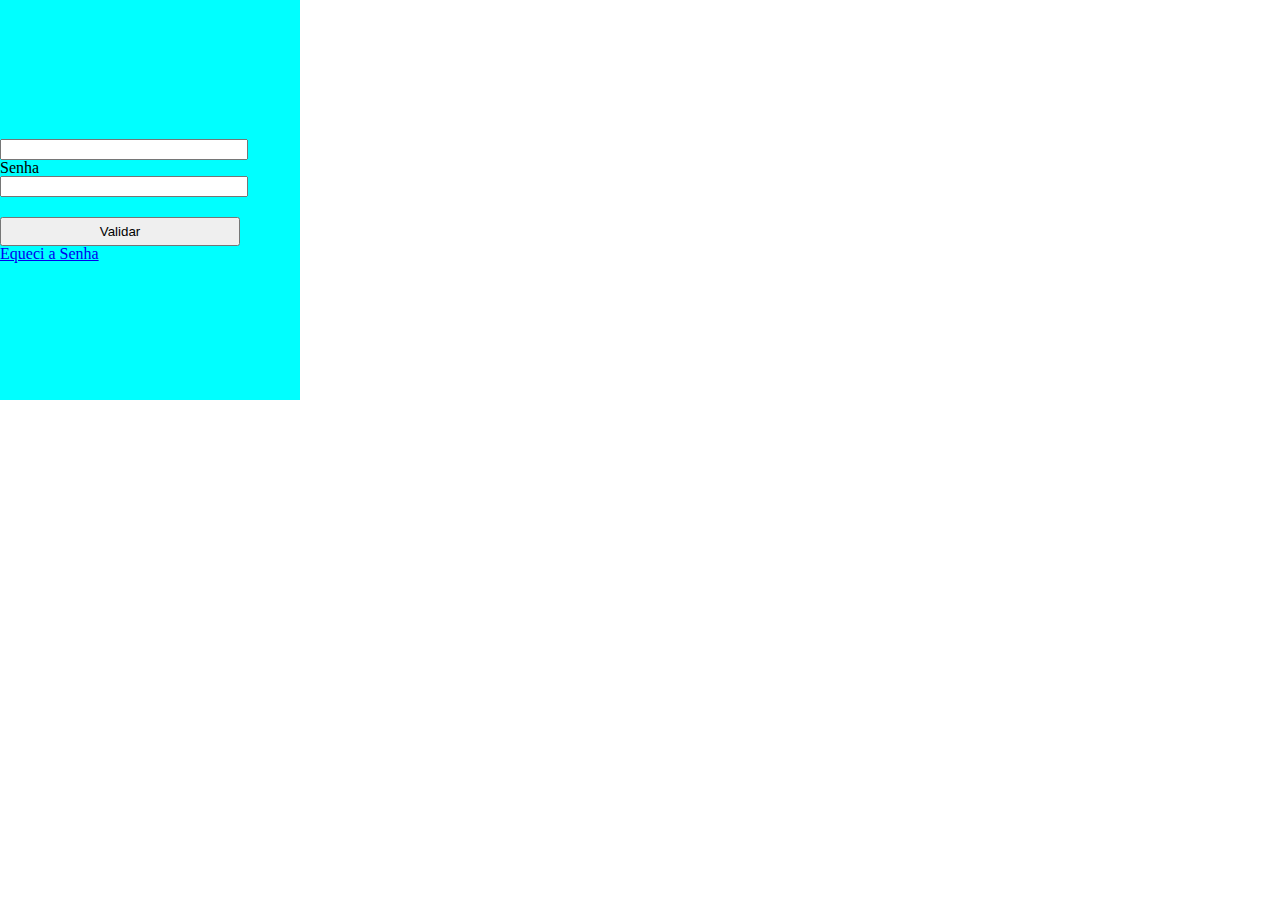
==== index.html @ 794c5894 "10-06" ====
<!DOCTYPE html>
<html lang="en">

<head>
    <meta charset="UTF-8">
    <meta name="viewport" content="width=device-width, initial-scale=1.0">
    <title>Cápsula do Tempo</title>
    <link rel="stylesheet" href="./style/login.css">
    <script src="./script/login.js" defer></script>
</head>

<body>
    <section clas="pagina-login">
        <div clas="login">
            <form action="" class="form-login" >
                <label for="username"></label>
                <input type="text" name="username" id="" username>
                <label for="senha">Senha</label>
                <input type="password" name="senha" id="senha">

                <button id="btnLogin" type="submit">Validar</button>
                <a href="esqueci.html">Equeci a Senha</a>

            </form>

        </div>
    </section>
</body>

</html>
---- style/login.css ----
@import url(reset.css);
@import url(padrao.css);

.pagina-login {
    background-color: aqua;

}
.login {
    width: 100vw;
    height: 100vh;
    display: flex;
    align-items: center;
    justify-content: center;
}
.form-login{
    background-color: aqua;
    width: 300px;
    height: 400px;
    display: flex;
    flex-direction: column;
    align-items: start;
    justify-content: center;
}
.form-login input{
    width: 80%;
}
.form-login button{
    margin-top: 20px;
    width: 80%;
    padding: 5px;
}
.form-login label{
    display: flex;
    
}
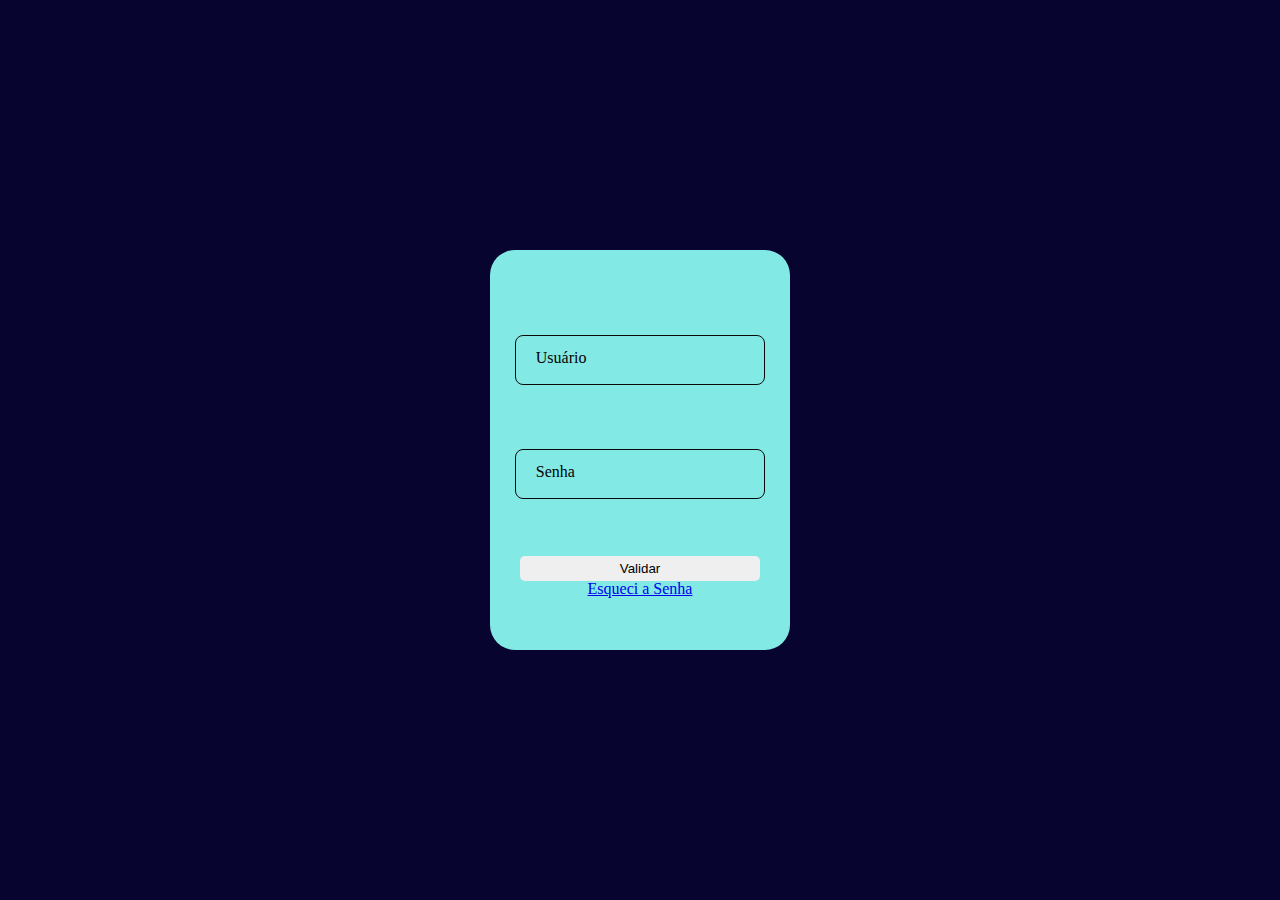
==== commit 5da2f666: "17-06" ====
--- a/index.html
+++ b/index.html
@@ -1,30 +1,32 @@
 <!DOCTYPE html>
 <html lang="en">
-
 <head>
     <meta charset="UTF-8">
+    <meta http-equiv="X-UA-Compatible" content="IE=edge">
     <meta name="viewport" content="width=device-width, initial-scale=1.0">
     <title>Cápsula do Tempo</title>
     <link rel="stylesheet" href="./style/login.css">
     <script src="./script/login.js" defer></script>
 </head>
-
 <body>
-    <section clas="pagina-login">
-        <div clas="login">
-            <form action="" class="form-login" >
-                <label for="username"></label>
-                <input type="text" name="username" id="" username>
+    <section class="pagina-login">
+        <div class="login">
+            <form class="form-login">
+                
+                <div class="campo-input">
+                <input type="text" name="usuario" id="usuario" required>
+                <label for="usuario">Usuário</label>
+            </div>
+            
+            <div class="campo-input">
+            <input type="password" name="senha" id="senha" required>
                 <label for="senha">Senha</label>
-                <input type="password" name="senha" id="senha">
+            </div>
 
                 <button id="btnLogin" type="submit">Validar</button>
-                <a href="esqueci.html">Equeci a Senha</a>
-
+                <a href="esqueci.html">Esqueci a Senha</a>
             </form>
-
         </div>
     </section>
 </body>
-
 </html>--- a/style/login.css
+++ b/style/login.css
@@ -1,10 +1,8 @@
-
 @import url(reset.css);
 @import url(padrao.css);
 
 .pagina-login {
-    background-color: aqua;
-
+    background-color: rgb(8, 4, 48)
 }
 .login {
     width: 100vw;
@@ -13,24 +11,62 @@
     align-items: center;
     justify-content: center;
 }
-.form-login{
-    background-color: aqua;
+.form-login {
+    background-color: rgb(131, 233, 228);
     width: 300px;
     height: 400px;
     display: flex;
     flex-direction: column;
-    align-items: start;
+    align-items: center;
     justify-content: center;
+    border-radius: 25px;
 }
-.form-login input{
-    width: 80%;
-}
-.form-login button{
-    margin-top: 20px;
+
+.form-login button {
+    margin-top: 25px;
     width: 80%;
     padding: 5px;
+    border-radius: 5px;
+    border: none;
 }
-.form-login label{
+.form-login label {
     display: flex;
-    
 }
+.campo-input{
+    width: 250px;
+    height: 50px;
+    position: relative;
+    margin: 2rem 0;
+}
+.campo-input input{
+    position: absolute;
+    inset: 0;
+    background-color: transparent;
+    padding: 0 1rem;
+    font-size: 1rem;
+    outline: none;
+    border: 1px solid  rgb(10, 10, 10);
+    border-radius: .5rem;
+    color:  rgb(0, 0, 0);
+}
+.campo-input label{
+    position: absolute;
+    top: 40%;
+    left: 1rem;
+    transform: translateY(-30%);
+    color: rgb(3, 3, 3);
+    pointer-events: none;
+    padding: 0 .3rem;
+    background-color: rgb(131, 233, 228);
+    transition: 200ms ease-in-out top,
+                200ms ease-in-out font-size,
+                200ms ease-in-out font-color;
+}
+
+.campo-input input:focus + label,
+.campo-input input:valid + label{    
+    top: -2px;
+    font-size: .8rem;
+    color: rgb(0, 0, 0);
+
+}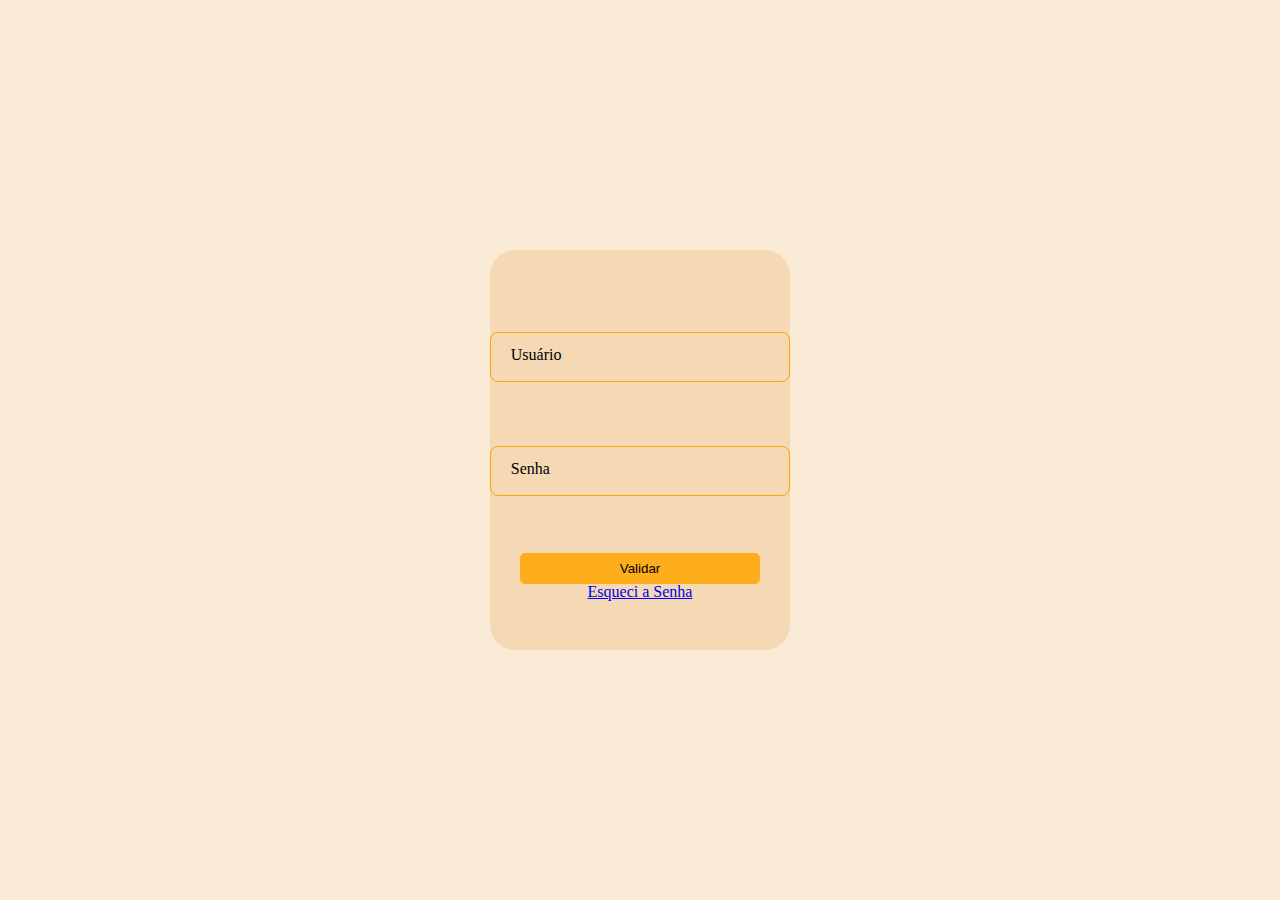
==== commit e2c0e8c7: "Update index.html" ====
--- a/index.html
+++ b/index.html
@@ -1,5 +1,6 @@
 <!DOCTYPE html>
 <html lang="en">
+
 <head>
     <meta charset="UTF-8">
     <meta http-equiv="X-UA-Compatible" content="IE=edge">
@@ -8,25 +9,25 @@
     <link rel="stylesheet" href="./style/login.css">
     <script src="./script/login.js" defer></script>
 </head>
+
 <body>
     <section class="pagina-login">
         <div class="login">
-            <form class="form-login">
-                
+            <form action="" class="form-login">
                 <div class="campo-input">
-                <input type="text" name="usuario" id="usuario" required>
-                <label for="usuario">Usuário</label>
-            </div>
-            
-            <div class="campo-input">
-            <input type="password" name="senha" id="senha" required>
-                <label for="senha">Senha</label>
-            </div>
+                    <input id="usuario" type="text" name="usuario" required>
+                    <label for="usuario">Usuário</label>
+                </div>
+                <div class="campo-input">
+                    <input id="senha" type="password" name="senha" required>
+                    <label for="senha">Senha</label>
+                </div>
 
                 <button id="btnLogin" type="submit">Validar</button>
-                <a href="esqueci.html">Esqueci a Senha</a>
+                <a href="cadastro.html">Esqueci a Senha</a>
             </form>
         </div>
     </section>
 </body>
-</html>+
+</html>
--- a/style/login.css
+++ b/style/login.css
@@ -1,9 +1,11 @@
+
 @import url(reset.css);
 @import url(padrao.css);
 
 .pagina-login {
-    background-color: rgb(8, 4, 48)
+    background-color: antiquewhite;
 }
+
 .login {
     width: 100vw;
     height: 100vh;
@@ -11,8 +13,9 @@
     align-items: center;
     justify-content: center;
 }
+
 .form-login {
-    background-color: rgb(131, 233, 228);
+    background-color: var(--fundoLogin);
     width: 300px;
     height: 400px;
     display: flex;
@@ -25,48 +28,75 @@
 .form-login button {
     margin-top: 25px;
     width: 80%;
-    padding: 5px;
+    padding: 8px;
     border-radius: 5px;
     border: none;
+    background-color: var(--btnSistema);
 }
-.form-login label {
-    display: flex;
+
+.form-login button:hover {
+    background-color: var(--btnSistemaHover);
+    color: var(--fonte);
 }
-.campo-input{
-    width: 250px;
+
+.campo-input {
+    width: 300px;
     height: 50px;
     position: relative;
     margin: 2rem 0;
 }
-.campo-input input{
+
+.campo-input input {
     position: absolute;
     inset: 0;
     background-color: transparent;
     padding: 0 1rem;
     font-size: 1rem;
     outline: none;
-    border: 1px solid  rgb(10, 10, 10);
+    border: 1px solid orange;
     border-radius: .5rem;
-    color:  rgb(0, 0, 0);
+    color: var(--fonte);
 }
-.campo-input label{
-    position: absolute;
-    top: 40%;
+
+.campo-input label {
+    position: relative;
+    top: 30%;
     left: 1rem;
     transform: translateY(-30%);
-    color: rgb(3, 3, 3);
+    color: var(--fonte);
     pointer-events: none;
     padding: 0 .3rem;
-    background-color: rgb(131, 233, 228);
+    background-color: var(--fundoLogin);
     transition: 200ms ease-in-out top,
-                200ms ease-in-out font-size,
-                200ms ease-in-out font-color;
+        200ms ease-in-out font-size,
+        200ms ease-in-out font-color;
 }
 
-.campo-input input:focus + label,
-.campo-input input:valid + label{    
-    top: -2px;
+.campo-input input:focus+label,
+.campo-input input:valid+label {
+    top: -9px;
     font-size: .8rem;
-    color: rgb(0, 0, 0);
+    color: var(--fonte);
+}
 
-}+.cadastro {
+    background-color: aqua;
+}
+
+.form-cadastro {
+    height: 100vh;
+    width: 70vw;
+}
+
+.mesma-linha {
+    display: flex;
+    flex-direction: row;
+}
+
+.campo-input-grande {
+    width: 90%;
+}
+
+.campo-input-pequeno {
+    width: 250px;
+}
